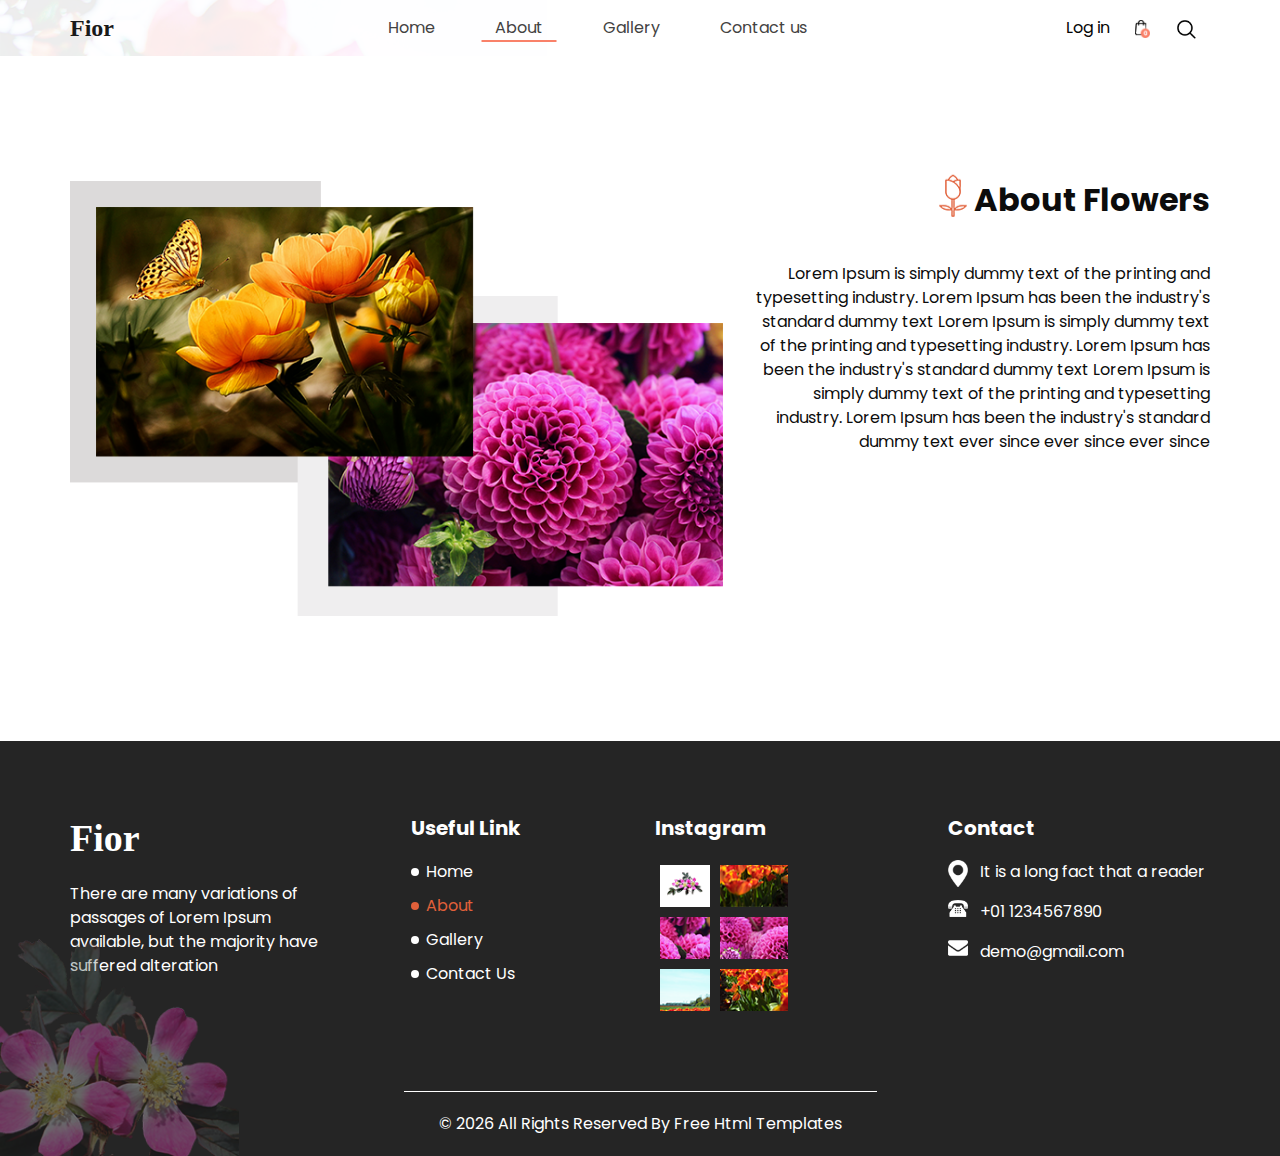
==== fior-html/about.html @ 6520ce05 "extract file" ====
<!DOCTYPE html>
<html>

<head>
  <!-- Basic -->
  <meta charset="utf-8" />
  <meta http-equiv="X-UA-Compatible" content="IE=edge" />
  <!-- Mobile Metas -->
  <meta name="viewport" content="width=device-width, initial-scale=1, shrink-to-fit=no" />
  <!-- Site Metas -->
  <meta name="keywords" content="" />
  <meta name="description" content="" />
  <meta name="author" content="" />

  <title>Fior</title>

  <!-- slider stylesheet -->
  <link rel="stylesheet" type="text/css" href="https://cdnjs.cloudflare.com/ajax/libs/OwlCarousel2/2.1.3/assets/owl.carousel.min.css" />

  <!-- bootstrap core css -->
  <link rel="stylesheet" type="text/css" href="css/bootstrap.css" />

  <!-- fonts style -->
  <link href="https://fonts.googleapis.com/css?family=Baloo+Chettan|Poppins:400,600,700&display=swap" rel="stylesheet">
  <!-- Custom styles for this template -->
  <link href="css/style.css" rel="stylesheet" />
  <!-- responsive style -->
  <link href="css/responsive.css" rel="stylesheet" />
</head>

<body class="sub_page">

  <div class="hero_area">
    <!-- header section strats -->
    <header class="header_section">
      <div class="container">
        <nav class="navbar navbar-expand-lg custom_nav-container ">
          <a class="navbar-brand" href="index.html">
            <span>
              Fior
            </span>
          </a>
          <button class="navbar-toggler" type="button" data-toggle="collapse" data-target="#navbarSupportedContent" aria-controls="navbarSupportedContent" aria-expanded="false" aria-label="Toggle navigation">
            <span class="navbar-toggler-icon"></span>
          </button>

          <div class="collapse navbar-collapse" id="navbarSupportedContent">
            <div class="d-flex mx-auto flex-column flex-lg-row align-items-center">
              <ul class="navbar-nav  ">
                <li class="nav-item ">
                  <a class="nav-link" href="index.html">Home <span class="sr-only">(current)</span></a>
                </li>
                <li class="nav-item active">
                  <a class="nav-link" href="about.html"> About</a>
                </li>
                <li class="nav-item">
                  <a class="nav-link" href="gallery.html"> Gallery </a>
                </li>
                <li class="nav-item">
                  <a class="nav-link" href="contact.html">Contact us</a>
                </li>
              </ul>

            </div>
            <div class="quote_btn-container ">
              <a href="">
                Log in
              </a>
              <a href="">
                <img src="images/cart.png" alt="">
              </a>
              <form class="form-inline">
                <button class="btn  my-2 my-sm-0 nav_search-btn" type="submit"></button>
              </form>
            </div>
          </div>
        </nav>
      </div>
    </header>
    <!-- end header section -->
  </div>

  <!-- about section -->
  <section class="about_section ">
    <div class="container">
      <div class="row">
        <div class="col-md-6 col-xl-7">
          <div class="img-box">
            <img src="images/about-img.png" alt="" />
          </div>
        </div>
        <div class="col-md-5 col-xl-5">
          <div class="detail_box">
            <div class="heading_container justify-content-end">
              <h2>
                About Flowers
              </h2>
            </div>
            <p>
              Lorem Ipsum is simply dummy text of the printing and typesetting industry. Lorem Ipsum has been the
              industry's standard dummy text Lorem Ipsum is simply dummy text of the printing and typesetting industry.
              Lorem Ipsum has been the industry's standard dummy text Lorem Ipsum is simply dummy text of the printing
              and typesetting industry. Lorem Ipsum has been the industry's standard dummy text ever since ever since
              ever since
            </p>
          </div>
        </div>

      </div>
    </div>
  </section>
  <!-- end about section -->

  <!-- info section -->
  <section class="info_section layout_padding">
    <div class="container">
      <div class="row">
        <div class="col-md-3">
          <div class="info_logo">
            <h5>
              Fior
            </h5>
            <p>
              There are many variations of passages of Lorem Ipsum available, but the majority have suffered alteration
            </p>
          </div>
        </div>
        <div class="col-md-3">
          <div class="info_links pl-lg-5">
            <h5>
              Useful Link
            </h5>
            <ul>
              <li>
                <a href="index.html">
                  Home
                </a>
              </li>
              <li class="active">
                <a href="about.html">
                  About
                </a>
              </li>
              <li>
                <a href="gallery.html">
                  Gallery
                </a>
              </li>
              <li>
                <a href="contact.html">
                  Contact Us
                </a>
              </li>
            </ul>
          </div>
        </div>
        <div class="col-md-3">
          <div class="info_insta">
            <h5>
              Instagram
            </h5>
            <div class="insta_container">
              <div>
                <a href="">
                  <div class="insta-box b-1">
                    <img src="images/insta-1.png" alt="">
                  </div>
                </a>
                <a href="">
                  <div class="insta-box b-2">
                    <img src="images/insta-2.png" alt="">
                  </div>
                </a>
              </div>
              <div>
                <a href="">
                  <div class="insta-box b-3">
                    <img src="images/insta-3.png" alt="">
                  </div>
                </a>
                <a href="">
                  <div class="insta-box b-4">
                    <img src="images/insta-4.png" alt="">
                  </div>
                </a>
              </div>
              <div>
                <a href="">
                  <div class="insta-box b-3">
                    <img src="images/insta-5.png" alt="">
                  </div>
                </a>
                <a href="">
                  <div class="insta-box b-4">
                    <img src="images/insta-6.png" alt="">
                  </div>
                </a>
              </div>
            </div>
          </div>
        </div>
        <div class="col-md-3">
          <div class="info_contact">
            <h5>
              Contact
            </h5>
            <div>
              <img src="images/location-white.png" alt="">
              <p>
                It is a long
                fact that a reader
              </p>
            </div>
            <div>
              <img src="images/telephone-white.png" alt="">
              <p>
                +01 1234567890
              </p>
            </div>
            <div>
              <img src="images/envelope-white.png" alt="">
              <p>
                demo@gmail.com
              </p>
            </div>
          </div>
        </div>
      </div>
    </div>
  </section>

  <!-- end info_section -->

  <!-- footer section -->
  <footer class="container-fluid footer_section">
    <p>
      &copy; <span id="displayYear"></span> All Rights Reserved By
      <a href="https://html.design/">Free Html Templates</a>
    </p>
  </footer>
  <!-- footer section -->

  <script type="text/javascript" src="js/jquery-3.4.1.min.js"></script>
  <script type="text/javascript" src="js/bootstrap.js"></script>
  <script type="text/javascript" src="js/custom.js"></script>

</body>

</html>
---- fior-html/css/style.css ----
html {
  overflow-x: hidden;
}

body {
  font-family: "Poppins", sans-serif;
  color: #0c0c0c;
  background-color: #ffffff;
  overflow-x: hidden;
}

.layout_padding {
  padding: 75px 0;
}

.layout_padding2 {
  padding: 45px 0;
}

.layout_padding2-top {
  padding-top: 45px;
}

.layout_padding2-bottom {
  padding-bottom: 45px;
}

.layout_padding-top {
  padding-top: 75px;
}

.layout_padding-bottom {
  padding-bottom: 75px;
}

.heading_container {
  display: -webkit-box;
  display: -ms-flexbox;
  display: flex;
}

.heading_container h2 {
  position: relative;
  font-weight: bold;
}

.heading_container h2::before {
  content: url(../images/tulip.png);
  position: absolute;
  top: 50%;
  left: -35px;
  -webkit-transform: translateY(-50%);
          transform: translateY(-50%);
}

/*header section*/
.hero_area {
  min-height: 100vh;
  display: -webkit-box;
  display: -ms-flexbox;
  display: flex;
  -webkit-box-orient: vertical;
  -webkit-box-direction: normal;
      -ms-flex-direction: column;
          flex-direction: column;
  position: relative;
  background-image: url(../images/hero.png);
  background-size: cover;
  background-position: top right;
}

.sub_page .hero_area {
  min-height: auto;
}

.hero_area.sub_pages {
  height: auto;
}

.header_section .container-fluid {
  padding-right: 25px;
  padding-left: 25px;
}

.header_section .nav_container {
  margin: 0 auto;
}

.custom_nav-container.navbar-expand-lg .navbar-nav .nav-link {
  padding: 10px 30px;
  color: #434242;
  text-align: center;
}

.custom_nav-container.navbar-expand-lg .navbar-nav .nav-item.active .nav-link {
  position: relative;
}

.custom_nav-container.navbar-expand-lg .navbar-nav .nav-item.active .nav-link::after {
  content: "";
  position: absolute;
  width: 75px;
  left: 50%;
  height: 2.5px;
  background-color: #f98169;
  bottom: 8px;
  margin: 0 auto;
  display: block;
  -webkit-transform: translateX(-50%);
          transform: translateX(-50%);
}

a,
a:hover,
a:focus {
  text-decoration: none;
}

a:hover,
a:focus {
  color: initial;
}

.btn,
.btn:focus {
  outline: none !important;
  -webkit-box-shadow: none;
          box-shadow: none;
}

.custom_nav-container .nav_search-btn {
  background-image: url(../images/search-icon.png);
  background-size: 22px;
  background-repeat: no-repeat;
  background-position-y: 7px;
  width: 35px;
  height: 35px;
  padding: 0;
  border: none;
}

.navbar-brand span {
  font-family: 'Baloo Chettan', cursive;
  font-size: 24px;
  font-weight: 700;
  color: #191919;
  margin-top: 5px;
}

.custom_nav-container {
  z-index: 99999;
  padding: 5px 0;
}

.custom_nav-container .navbar-toggler {
  outline: none;
}

.custom_nav-container .navbar-toggler .navbar-toggler-icon {
  background-image: url(../images/menu.png);
  background-size: 45px;
}

.quote_btn-container {
  display: -webkit-box;
  display: -ms-flexbox;
  display: flex;
  -webkit-box-align: center;
      -ms-flex-align: center;
          align-items: center;
}

.quote_btn-container a {
  color: #050505;
}

.quote_btn-container a img {
  width: 15px;
  margin: 0 25px;
}

/*end header section*/
/* slider section */
.slider_section {
  -webkit-box-flex: 1;
      -ms-flex: 1;
          flex: 1;
  display: -webkit-box;
  display: -ms-flexbox;
  display: flex;
  -webkit-box-align: center;
      -ms-flex-align: center;
          align-items: center;
  position: relative;
  padding: 45px 0 75px 0;
}

.slider_section .slider_number-container {
  position: absolute;
  top: 45%;
  -webkit-transform: translateY(-50%);
          transform: translateY(-50%);
  left: 4%;
}

.slider_section .slider_number-container .number-box {
  display: -webkit-box;
  display: -ms-flexbox;
  display: flex;
  -webkit-box-orient: vertical;
  -webkit-box-direction: normal;
      -ms-flex-direction: column;
          flex-direction: column;
  -webkit-box-pack: center;
      -ms-flex-pack: center;
          justify-content: center;
  -webkit-box-align: center;
      -ms-flex-align: center;
          align-items: center;
  color: #0b0a0b;
}

.slider_section .slider_number-container .number-box hr {
  border: none;
  width: 2px;
  height: 320px;
  background-color: #bcbcc0;
}

.slider_section .detail_box h2 {
  margin-bottom: 0;
}

.slider_section .detail_box h1 {
  font-weight: 600;
  color: #e1603a;
  font-size: 5rem;
  margin-bottom: 30px;
}

.slider_section .detail_box a {
  display: inline-block;
  padding: 8px 85px;
  background-color: #0d0806;
  border: 1px solid #0d0806;
  color: #ffffff;
  border-radius: 25px;
  margin: 35px 0;
}

.slider_section .detail_box a:hover {
  background-color: transparent;
  color: #0d0806;
}

.slider_section .carousel_btn-container {
  width: 100px;
  position: absolute;
  bottom: -20%;
  display: -webkit-box;
  display: -ms-flexbox;
  display: flex;
  -webkit-box-pack: justify;
      -ms-flex-pack: justify;
          justify-content: space-between;
  left: 2%;
  z-index: 999;
}

.slider_section .carousel_btn-container .carousel-control-prev,
.slider_section .carousel_btn-container .carousel-control-next {
  position: relative;
  width: 45px;
  height: 45px;
  border: none;
  border-radius: 100%;
  opacity: 1;
  background-repeat: no-repeat;
  background-size: 12px;
  background-position: center;
  background-color: #e1603a;
  -webkit-transform: translateY(-50%);
          transform: translateY(-50%);
  -webkit-box-shadow: 2px 0px 23px -4px rgba(0, 0, 0, 0.32);
  box-shadow: 2px 0px 23px -4px rgba(0, 0, 0, 0.32);
}

.slider_section .carousel_btn-container .carousel-control-prev:hover,
.slider_section .carousel_btn-container .carousel-control-next:hover {
  background-color: #050505;
}

.slider_section .carousel_btn-container .carousel-control-prev {
  background-image: url(../images/prev.png);
}

.slider_section .carousel_btn-container .carousel-control-next {
  background-image: url(../images/next.png);
}

.about_section {
  padding: 125px 0;
  position: relative;
}

.about_section .section_number {
  display: block;
  position: absolute;
  width: 75px;
  height: 75px;
  text-align: center;
  line-height: 75px;
  font-weight: bold;
  font-size: 24px;
  color: #ffffff;
  border-radius: 100%;
  background: -webkit-gradient(linear, left top, left bottom, from(#e1603a), to(#dc373d));
  background: linear-gradient(to bottom, #e1603a, #dc373d);
  right: 5%;
  top: 0;
  -webkit-transform: translateY(-50%);
          transform: translateY(-50%);
}

.about_section .detail_box {
  text-align: right;
}

.about_section .detail_box p {
  margin: 35px 0;
}

.about_section .img-box img {
  width: 100%;
}

.why_section {
  text-align: center;
  color: #ffffff;
  background-image: url(../images/why-bg.jpg);
  background-size: cover;
  position: relative;
}

.why_section .section_number {
  display: block;
  position: absolute;
  width: 75px;
  height: 75px;
  text-align: center;
  line-height: 75px;
  font-weight: bold;
  font-size: 24px;
  color: #ffffff;
  border-radius: 100%;
  background: -webkit-gradient(linear, left top, left bottom, from(#e1603a), to(#dc373d));
  background: linear-gradient(to bottom, #e1603a, #dc373d);
  top: 0;
  left: 5%;
  top: 0;
  -webkit-transform: translateY(-50%);
          transform: translateY(-50%);
}

.why_section h2 {
  font-weight: bold;
}

.why_section p {
  margin: 60px 0;
}

.why_section a {
  display: inline-block;
  padding: 10px 55px;
  background-color: #ffffff;
  border: 1px solid #ffffff;
  color: #e1603a;
  border-radius: 30px;
}

.why_section a:hover {
  background-color: transparent;
  color: #ffffff;
}

.gallery_section {
  position: relative;
}

.gallery_section::before, .gallery_section::after {
  position: absolute;
  content: "";
  width: 125px;
  height: 140px;
  background-image: url(../images/rose.png);
  background-size: cover;
}

.gallery_section::before {
  top: 3%;
  left: 5%;
}

.gallery_section::after {
  bottom: 0;
  right: 5%;
}

.gallery_section .section_number {
  display: block;
  position: absolute;
  width: 75px;
  height: 75px;
  text-align: center;
  line-height: 75px;
  font-weight: bold;
  font-size: 24px;
  color: #ffffff;
  border-radius: 100%;
  background: -webkit-gradient(linear, left top, left bottom, from(#e1603a), to(#dc373d));
  background: linear-gradient(to bottom, #e1603a, #dc373d);
  top: 0;
  right: 5%;
  top: 0;
  -webkit-transform: translateY(-50%);
          transform: translateY(-50%);
}

.gallery_section .img_container {
  display: -webkit-box;
  display: -ms-flexbox;
  display: flex;
  margin-top: 45px;
}

.gallery_section .img_container .img-box {
  margin: 10px;
  display: -webkit-box;
  display: -ms-flexbox;
  display: flex;
  overflow: hidden;
}

.gallery_section .img_container .img-box:hover img {
  -webkit-transform: scale(1.2);
          transform: scale(1.2);
}

.gallery_section .img_container img {
  width: 100%;
  -webkit-transition: all .3s;
  transition: all .3s;
}

.gallery_section .img_container .box-1 {
  display: -webkit-box;
  display: -ms-flexbox;
  display: flex;
  -webkit-box-orient: vertical;
  -webkit-box-direction: normal;
      -ms-flex-direction: column;
          flex-direction: column;
}

.gallery_section .img_container .box-1 .box-1-container {
  display: -webkit-box;
  display: -ms-flexbox;
  display: flex;
}

.gallery_section .img_container .box-1 .b-1 {
  display: -webkit-box;
  display: -ms-flexbox;
  display: flex;
  -webkit-box-orient: vertical;
  -webkit-box-direction: normal;
      -ms-flex-direction: column;
          flex-direction: column;
}

.gallery_section .img_container .box-1 .b-2 {
  display: -webkit-box;
  display: -ms-flexbox;
  display: flex;
  -webkit-box-orient: vertical;
  -webkit-box-direction: normal;
      -ms-flex-direction: column;
          flex-direction: column;
}

.gallery_section .img_container .box-2 {
  display: -webkit-box;
  display: -ms-flexbox;
  display: flex;
  -webkit-box-orient: vertical;
  -webkit-box-direction: normal;
      -ms-flex-direction: column;
          flex-direction: column;
}

.client_section {
  position: relative;
}

.client_section .heading_container {
  position: relative;
}

.client_section .heading_container .section_number {
  display: block;
  position: absolute;
  width: 75px;
  height: 75px;
  text-align: center;
  line-height: 75px;
  font-weight: bold;
  font-size: 24px;
  color: #ffffff;
  border-radius: 100%;
  background: -webkit-gradient(linear, left top, left bottom, from(#e1603a), to(#dc373d));
  background: linear-gradient(to bottom, #e1603a, #dc373d);
  top: 50%;
  left: 0;
  -webkit-transform: translateY(-50%);
          transform: translateY(-50%);
}

.client_section .container .row {
  padding-top: 75px;
}

.client_section .detail_box {
  position: relative;
  padding: 25px 25px 45px;
  border-radius: 100px;
  margin: 45px 0;
  border: 1px solid #ccc;
  color: #050505;
}

.client_section .detail_box:hover {
  color: #ffffff;
  background-color: #dc373d;
  border-color: transparent;
}

.client_section .detail_box .img_box {
  position: absolute;
  width: 115px;
  top: 0;
  -webkit-transform: translateY(-50%);
          transform: translateY(-50%);
}

.client_section .detail_box .img_box img {
  width: 100%;
}

.client_section .detail_box h5 {
  padding-left: 125px;
  text-transform: uppercase;
  margin-bottom: 30px;
  font-size: 18px;
}

.arrange_section {
  padding: 10% 0;
  background-image: url(../images/arrangement.jpg);
  background-repeat: no-repeat;
  background-size: cover;
  background-position: center;
}

.arrange_section .detail_box {
  width: 70%;
  margin: 0 auto;
  padding: 65px 30px;
  text-align: center;
  background-color: rgba(5, 5, 5, 0.6);
  color: #ffffff;
  border: 2px solid #b9b1ad;
}

.arrange_section .detail_box h2 {
  margin-bottom: 45px;
}

.contact_section {
  position: relative;
  background-image: url(../images/flowers.png);
  background-size: cover;
  background-position: center;
}

.contact_section .section_number {
  display: block;
  position: absolute;
  width: 75px;
  height: 75px;
  text-align: center;
  line-height: 75px;
  font-weight: bold;
  font-size: 24px;
  color: #ffffff;
  border-radius: 100%;
  background: -webkit-gradient(linear, left top, left bottom, from(#e1603a), to(#dc373d));
  background: linear-gradient(to bottom, #e1603a, #dc373d);
  top: 0;
  right: 5%;
  -webkit-transform: translateY(-50%);
          transform: translateY(-50%);
}

.contact_section h2 {
  margin-bottom: 65px;
}

.contact_section form {
  padding-right: 35px;
}

.contact_section input {
  width: 100%;
  border: 0;
  height: 50px;
  border-radius: 10px;
  margin-bottom: 25px;
  padding-left: 25px;
  background-color: transparent;
  border: 1px solid #bbbbbb;
  outline: none;
  color: #101010;
}

.contact_section input::-webkit-input-placeholder {
  color: #131313;
}

.contact_section input:-ms-input-placeholder {
  color: #131313;
}

.contact_section input::-ms-input-placeholder {
  color: #131313;
}

.contact_section input::placeholder {
  color: #131313;
}

.contact_section input.message-box {
  height: 120px;
}

.contact_section button {
  padding: 15px 55px;
  outline: none;
  border: none;
  border-radius: 30px;
  border: 1px solid #dc373d;
  color: #fff;
  font-weight: bold;
  margin: 0 auto;
  background-color: #dc373d;
}

.contact_section button:hover {
  color: #dc373d;
  background-color: transparent;
}

.map_section .map_container {
  height: 375px;
  overflow: hidden;
  display: -webkit-box;
  display: -ms-flexbox;
  display: flex;
  -webkit-box-align: stretch;
      -ms-flex-align: stretch;
          align-items: stretch;
  padding: 0;
}

.map_section .map_container .map {
  height: 100%;
  -webkit-box-flex: 1;
      -ms-flex: 1;
          flex: 1;
}

.map_section .map_container .map #googleMap {
  height: 100%;
}

.info_section {
  background-color: #252525;
  color: #ffffff;
}

.info_section h5 {
  margin-bottom: 20px;
  font-weight: 700;
}

.info_section .info_logo h5 {
  font-size: 38px;
  font-family: 'Baloo Chettan', cursive;
}

.info_links ul {
  padding-left: 15px;
}

.info_links ul .active::before {
  background-color: #e1603a;
}

.info_links ul .active a {
  color: #e1603a;
}

.info_links ul li {
  list-style-type: none;
  position: relative;
  margin-bottom: 10px;
}

.info_links ul li::before {
  content: "";
  left: -15px;
  top: 50%;
  position: absolute;
  width: 8px;
  height: 8px;
  border-radius: 100%;
  background-color: #ffffff;
  -webkit-transform: translateY(-50%);
          transform: translateY(-50%);
}

.info_links ul li a {
  color: #ffffff;
}

.info_insta .insta_container > div {
  display: -webkit-box;
  display: -ms-flexbox;
  display: flex;
}

.info_insta .insta_container img {
  width: 100%;
}

.info_insta .insta_container .insta-box {
  margin: 5px;
  display: -webkit-box;
  display: -ms-flexbox;
  display: flex;
  -webkit-box-align: stretch;
      -ms-flex-align: stretch;
          align-items: stretch;
}

.info_insta .insta_container .b-1,
.info_insta .insta_container .b-3 {
  width: 50px;
}

.info_insta .insta_container .b-2,
.info_insta .insta_container .b-4 {
  width: 68px;
}

.info_contact > div {
  display: -webkit-box;
  display: -ms-flexbox;
  display: flex;
  -webkit-box-align: start;
      -ms-flex-align: start;
          align-items: flex-start;
}

.info_contact > div img {
  width: 20px;
  height: auto;
  margin-right: 12px;
}

/* footer section*/
.footer_section {
  background-color: #252525;
  display: -webkit-box;
  display: -ms-flexbox;
  display: flex;
  -webkit-box-pack: center;
      -ms-flex-pack: center;
          justify-content: center;
  position: relative;
}

.footer_section::before {
  content: "";
  position: absolute;
  bottom: 0;
  left: 0;
  width: 239px;
  height: 217px;
  background-image: url(../images/flower.png);
  background-size: cover;
}

.footer_section p {
  border-top: 1px solid #ffffff;
  color: #ffffff;
  margin: 0;
  text-align: center;
  padding: 20px 35px;
  margin: 0;
  position: relative;
}

.footer_section a {
  color: #ffffff;
}
/*# sourceMappingURL=style.css.map */
---- fior-html/css/responsive.css ----
@media (max-width: 1299px) {
  .slider_section .slider_number-container {
    display: none;
  }
}

@media (max-width: 1120px) {}

@media (max-width: 992px) {
  .hero_area {
    background-position: top left;
    min-height: auto;
  }

  .slider_section.position-relative {
    padding: 75px 0 150px 0;
  }

  .quote_btn-container {
    display: none;
  }
}

@media (max-width: 768px) {
  .contact_section button {
    margin-bottom: 45px;
    margin-left: auto;
    margin-right: auto;
  }

  .contact_section form {
    padding: 0;
  }

  .info_section {
    text-align: center;
  }

  .info_section .col-md-3 {
    margin: 25px 0;
  }

  .info_links ul {
    padding: 0;
    display: flex;
    flex-direction: column;
    align-items: center;
  }

  .info_insta,
  .info_contact {
    display: flex;
    flex-direction: column;
    align-items: center;
  }

  .about_section .img-box {
    margin-bottom: 45px;
  }


  .gallery_section .img_container {
    flex-direction: column;
  }

  .client_section .heading_container .section_number {
    top: -95px;
    left: 0;
    transform: translate();
  }

  .gallery_section.layout_padding {
    margin-bottom: 65px;
  }

  .arrange_section .detail_box {
    width: 100%;
  }
}

@media (max-width: 576px) {
  .heading_container h2::before {
    left: 0;
  }

  .heading_container h2 {
    padding-left: 45px;
  }

  .slider_section .detail_box {
    text-align: center;
  }

  .slider_section .carousel_btn-container {
    position: unset;
    display: flex;
    justify-content: center;
    width: 100%;
    margin-top: 45px;
  }

  .slider_section .carousel_btn-container .carousel-control-prev,
  .slider_section .carousel_btn-container .carousel-control-next {
    position: unset;
    transform: none;
    margin: 0 5px;
  }

  .slider_section.position-relative {
    padding-bottom: 75px;
  }

  .gallery_section .img_container .box-1 .box-1-container {
    flex-direction: column;
  }

  .arrange_section {
    padding: 75px 0;
  }
}

@media (max-width: 480px) {
  .slider_section .detail_box h1 {
    font-size: 3.5rem;
  }

  .client_section .detail_box {
    border-radius: 50px;
  }
}

@media (max-width: 420px) {
  .about_section .img_container {
    height: 185px;
  }
}

@media (max-width: 360px) {}

@media (min-width: 1200px) {
  .container {
    max-width: 1170px;
  }
}
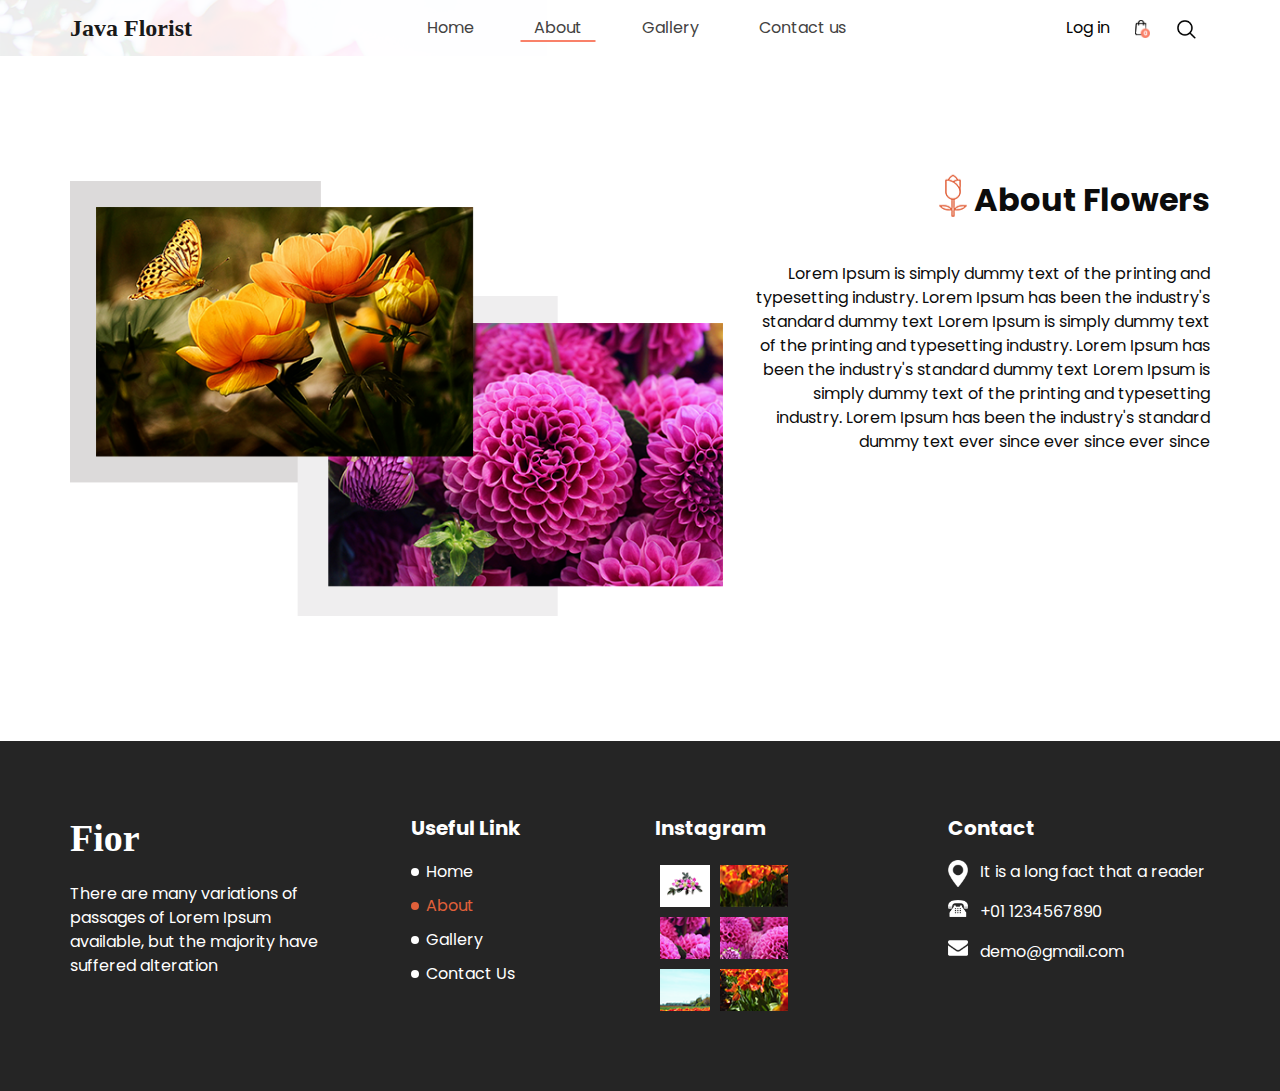
==== commit acc61056: "All frontend done" ====
--- a/fior-html/about.html
+++ b/fior-html/about.html
@@ -12,7 +12,7 @@
   <meta name="description" content="" />
   <meta name="author" content="" />
 
-  <title>Fior</title>
+  <title>Java Florist -About</title>
 
   <!-- slider stylesheet -->
   <link rel="stylesheet" type="text/css" href="https://cdnjs.cloudflare.com/ajax/libs/OwlCarousel2/2.1.3/assets/owl.carousel.min.css" />
@@ -37,7 +37,7 @@
         <nav class="navbar navbar-expand-lg custom_nav-container ">
           <a class="navbar-brand" href="index.html">
             <span>
-              Fior
+              Java Florist
             </span>
           </a>
           <button class="navbar-toggler" type="button" data-toggle="collapse" data-target="#navbarSupportedContent" aria-controls="navbarSupportedContent" aria-expanded="false" aria-label="Toggle navigation">
@@ -231,14 +231,7 @@
 
   <!-- end info_section -->
 
-  <!-- footer section -->
-  <footer class="container-fluid footer_section">
-    <p>
-      &copy; <span id="displayYear"></span> All Rights Reserved By
-      <a href="https://html.design/">Free Html Templates</a>
-    </p>
-  </footer>
-  <!-- footer section -->
+
 
   <script type="text/javascript" src="js/jquery-3.4.1.min.js"></script>
   <script type="text/javascript" src="js/bootstrap.js"></script>
